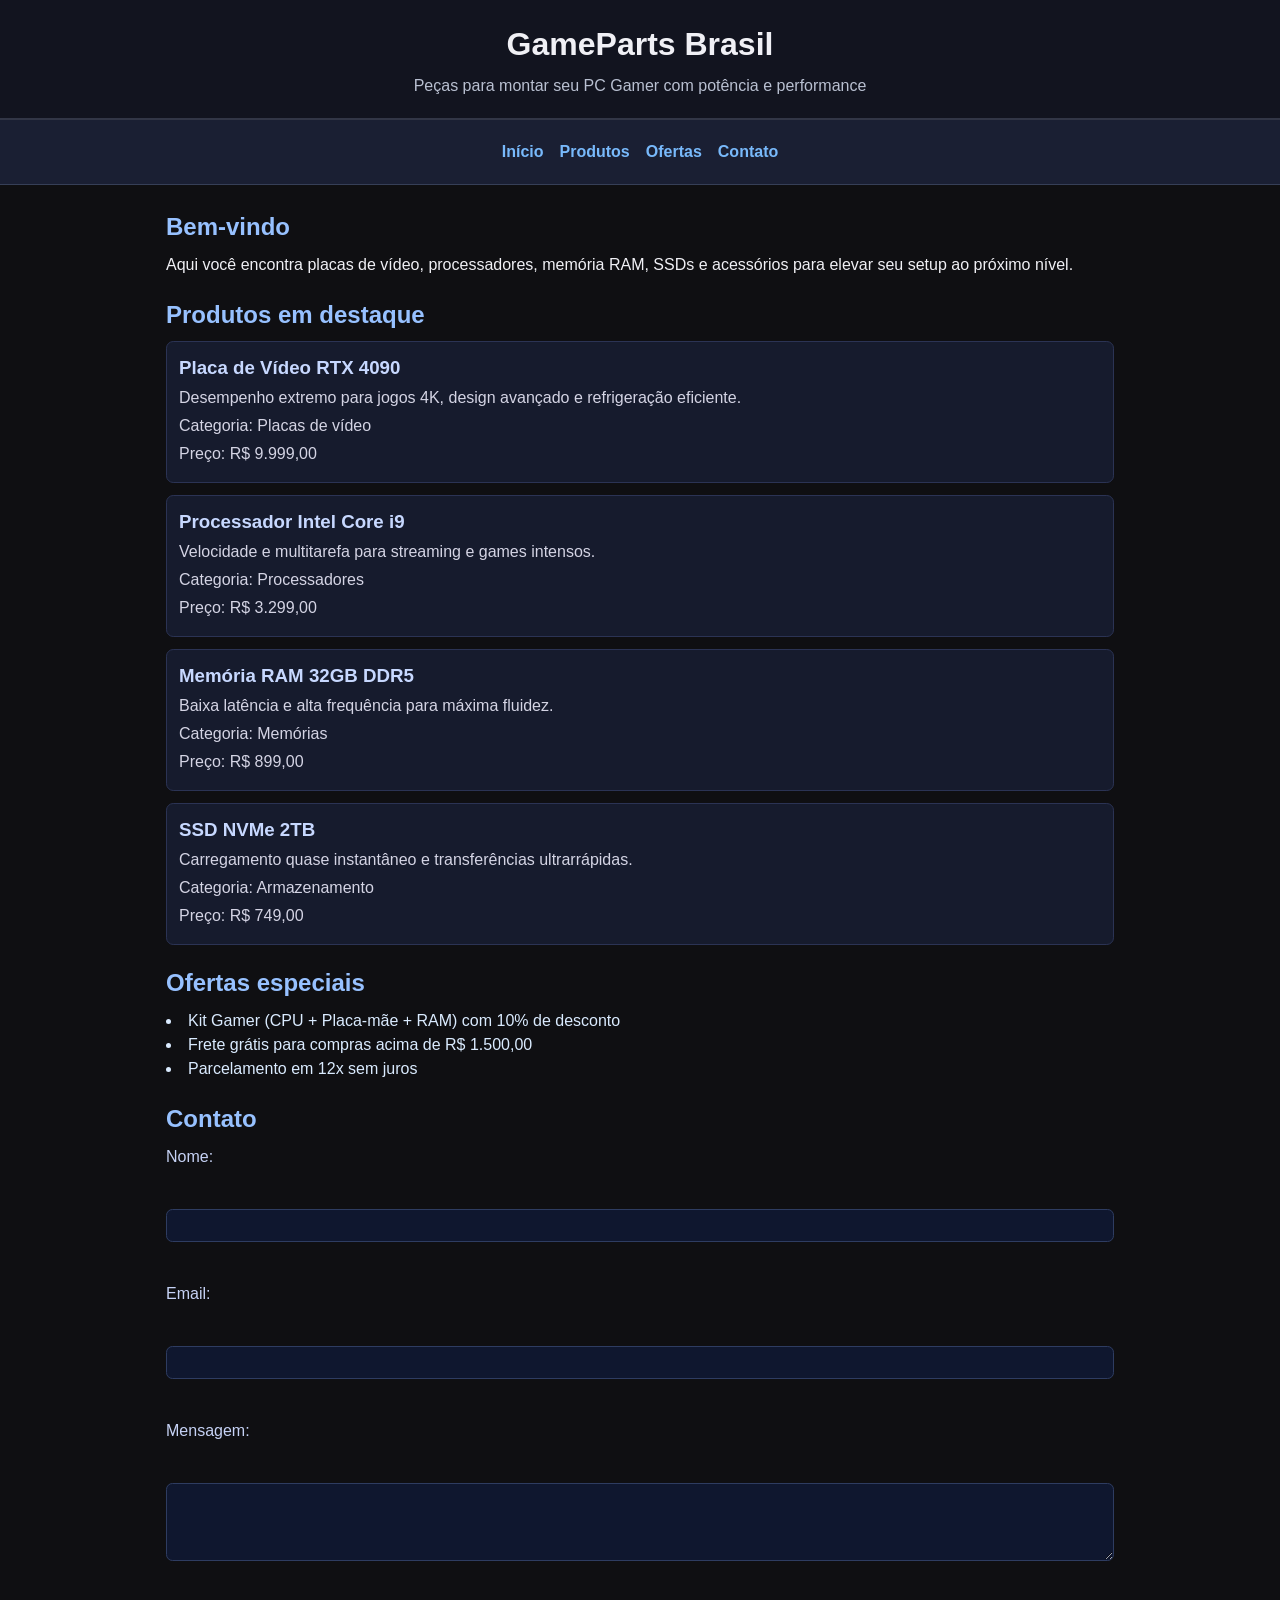
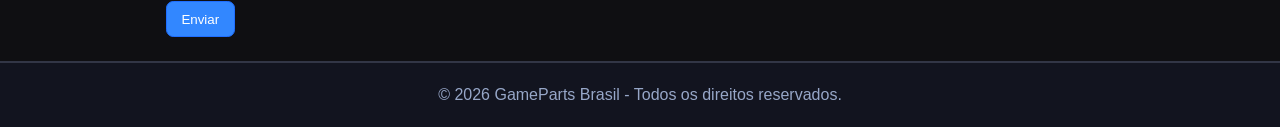
==== master-class/index.html @ a43ef86b "aula masterclass alura" ====
﻿<!DOCTYPE html>
<html lang="pt-BR">
<head>
  <meta charset="UTF-8" />
  <meta name="viewport" content="width=device-width, initial-scale=1.0" />
  <title>Loja de Peças Gamer</title>
  <link rel="stylesheet" href="style.css" />
</head>
<body>
  <header>
    <h1>GameParts Brasil</h1>
    <p>Peças para montar seu PC Gamer com potência e performance</p>
  </header>

  <nav>
    <ul>
      <li><a href="#inicio">Início</a></li>
      <li><a href="#produtos">Produtos</a></li>
      <li><a href="#ofertas">Ofertas</a></li>
      <li><a href="#contato">Contato</a></li>
    </ul>
  </nav>

  <main>
    <section id="inicio">
      <h2>Bem-vindo</h2>
      <p>Aqui você encontra placas de vídeo, processadores, memória RAM, SSDs e acessórios para elevar seu setup ao próximo nível.</p>
    </section>

    <section id="produtos">
      <h2>Produtos em destaque</h2>

      <article>
        <h3>Placa de Vídeo RTX 4090</h3>
        <p>Desempenho extremo para jogos 4K, design avançado e refrigeração eficiente.</p>
        <p>Categoria: Placas de vídeo</p>
        <p>Preço: R$ 9.999,00</p>
      </article>

      <article>
        <h3>Processador Intel Core i9</h3>
        <p>Velocidade e multitarefa para streaming e games intensos.</p>
        <p>Categoria: Processadores</p>
        <p>Preço: R$ 3.299,00</p>
      </article>

      <article>
        <h3>Memória RAM 32GB DDR5</h3>
        <p>Baixa latência e alta frequência para máxima fluidez.</p>
        <p>Categoria: Memórias</p>
        <p>Preço: R$ 899,00</p>
      </article>

      <article>
        <h3>SSD NVMe 2TB</h3>
        <p>Carregamento quase instantâneo e transferências ultrarrápidas.</p>
        <p>Categoria: Armazenamento</p>
        <p>Preço: R$ 749,00</p>
      </article>
    </section>

    <section id="ofertas">
      <h2>Ofertas especiais</h2>
      <ul>
        <li>Kit Gamer (CPU + Placa-mãe + RAM) com 10% de desconto</li>
        <li>Frete grátis para compras acima de R$ 1.500,00</li>
        <li>Parcelamento em 12x sem juros</li>
      </ul>
    </section>

    <section id="contato">
      <h2>Contato</h2>
      <form>
        <label for="nome">Nome:</label><br />
        <input id="nome" name="nome" type="text" /><br />

        <label for="email">Email:</label><br />
        <input id="email" name="email" type="email" /><br />

        <label for="mensagem">Mensagem:</label><br />
        <textarea id="mensagem" name="mensagem" rows="4"></textarea><br />

        <button type="submit">Enviar</button>
      </form>
    </section>
  </main>

  <footer>
    <p>&copy; 2026 GameParts Brasil - Todos os direitos reservados.</p>
  </footer>
</body>
</html>
---- master-class/style.css ----
﻿/* Estilos para a loja de peças gamer */

* {
  box-sizing: border-box;
  margin: 0;
  padding: 0;
}

body {
  font-family: Arial, sans-serif;
  background-color: #0f0f12;
  color: #f0f0f5;
  line-height: 1.5;
  margin: 0;
}

header, nav, main, footer {
  padding: 1.25rem;
}

header {
  background-color: #12141f;
  border-bottom: 2px solid #323646;
  text-align: center;
}

header h1 {
  font-size: 2rem;
  margin-bottom: 0.35rem;
}

header p {
  color: #b9c0d1;
}

nav {
  background-color: #1a1f33;
  border-bottom: 1px solid #363f57;
}

nav ul {
  display: flex;
  gap: 1rem;
  justify-content: center;
  list-style: none;
}

nav a {
  color: #78b9fb;
  text-decoration: none;
  font-weight: bold;
}

nav a:hover {
  color: #51a1ff;
}

main {
  max-width: 980px;
  margin: 1.5rem auto;
  padding: 0 1rem;
}

section {
  margin-bottom: 1.25rem;
}

h2 {
  color: #97c1ff;
  margin-bottom: 0.5rem;
}

article {
  background-color: #161b2d;
  border: 1px solid #2b3354;
  border-radius: 0.45rem;
  padding: 0.75rem;
  margin-bottom: 0.75rem;
}

article h3 {
  color: #c7d8ff;
  margin-bottom: 0.25rem;
}

article p {
  color: #d4d4e4;
  margin-bottom: 0.25rem;
}

#ofertas ul {
  list-style: inside disc;
  color: #daebff;
}

form {
  display: grid;
  gap: 0.5rem;
}

label {
  color: #c6d2f5;
}

input, textarea {
  border: 1px solid #2e3c61;
  border-radius: 0.4rem;
  background: #0f172f;
  color: #eef2ff;
  padding: 0.5rem;
}

button {
  width: fit-content;
  background-color: #3287ff;
  border: 1px solid #1e6eff;
  color: #fff;
  padding: 0.6rem 0.9rem;
  border-radius: 0.45rem;
  cursor: pointer;
}

button:hover {
  background-color: #1f6fdb;
}

footer {
  text-align: center;
  background-color: #12141f;
  color: #97a7c8;
  border-top: 2px solid #323646;
}

@media (max-width: 760px) {
  nav ul {
    flex-direction: column;
  }

  main {
    margin: 1rem;
  }
}
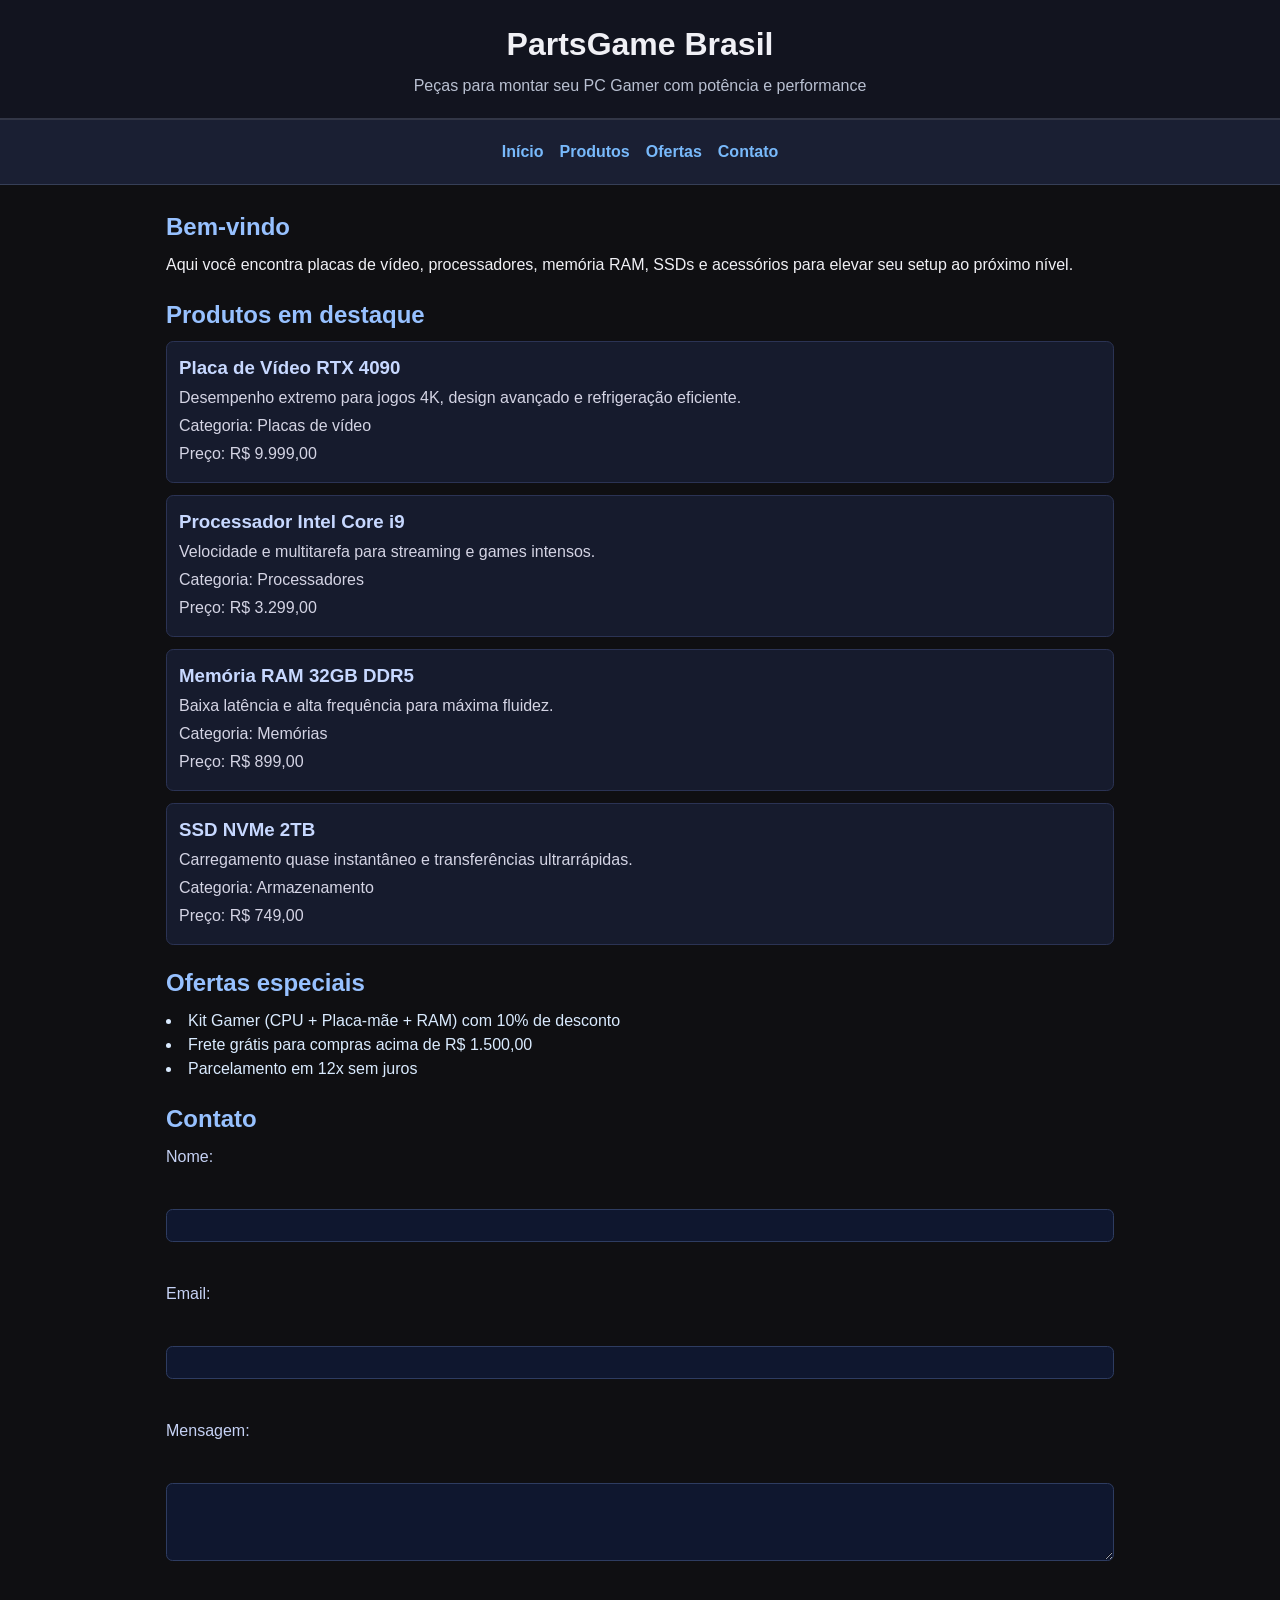
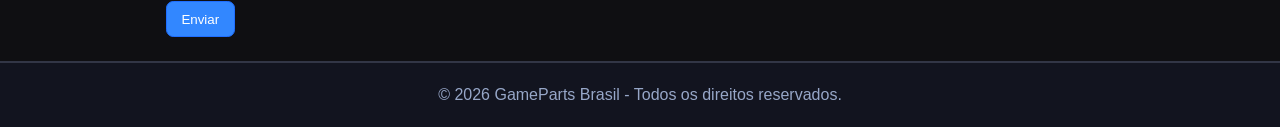
==== commit badac074: "alterando o html" ====
--- a/master-class/index.html
+++ b/master-class/index.html
@@ -8,7 +8,7 @@
 </head>
 <body>
   <header>
-    <h1>GameParts Brasil</h1>
+    <h1>PartsGame Brasil</h1>
     <p>Peças para montar seu PC Gamer com potência e performance</p>
   </header>
 
